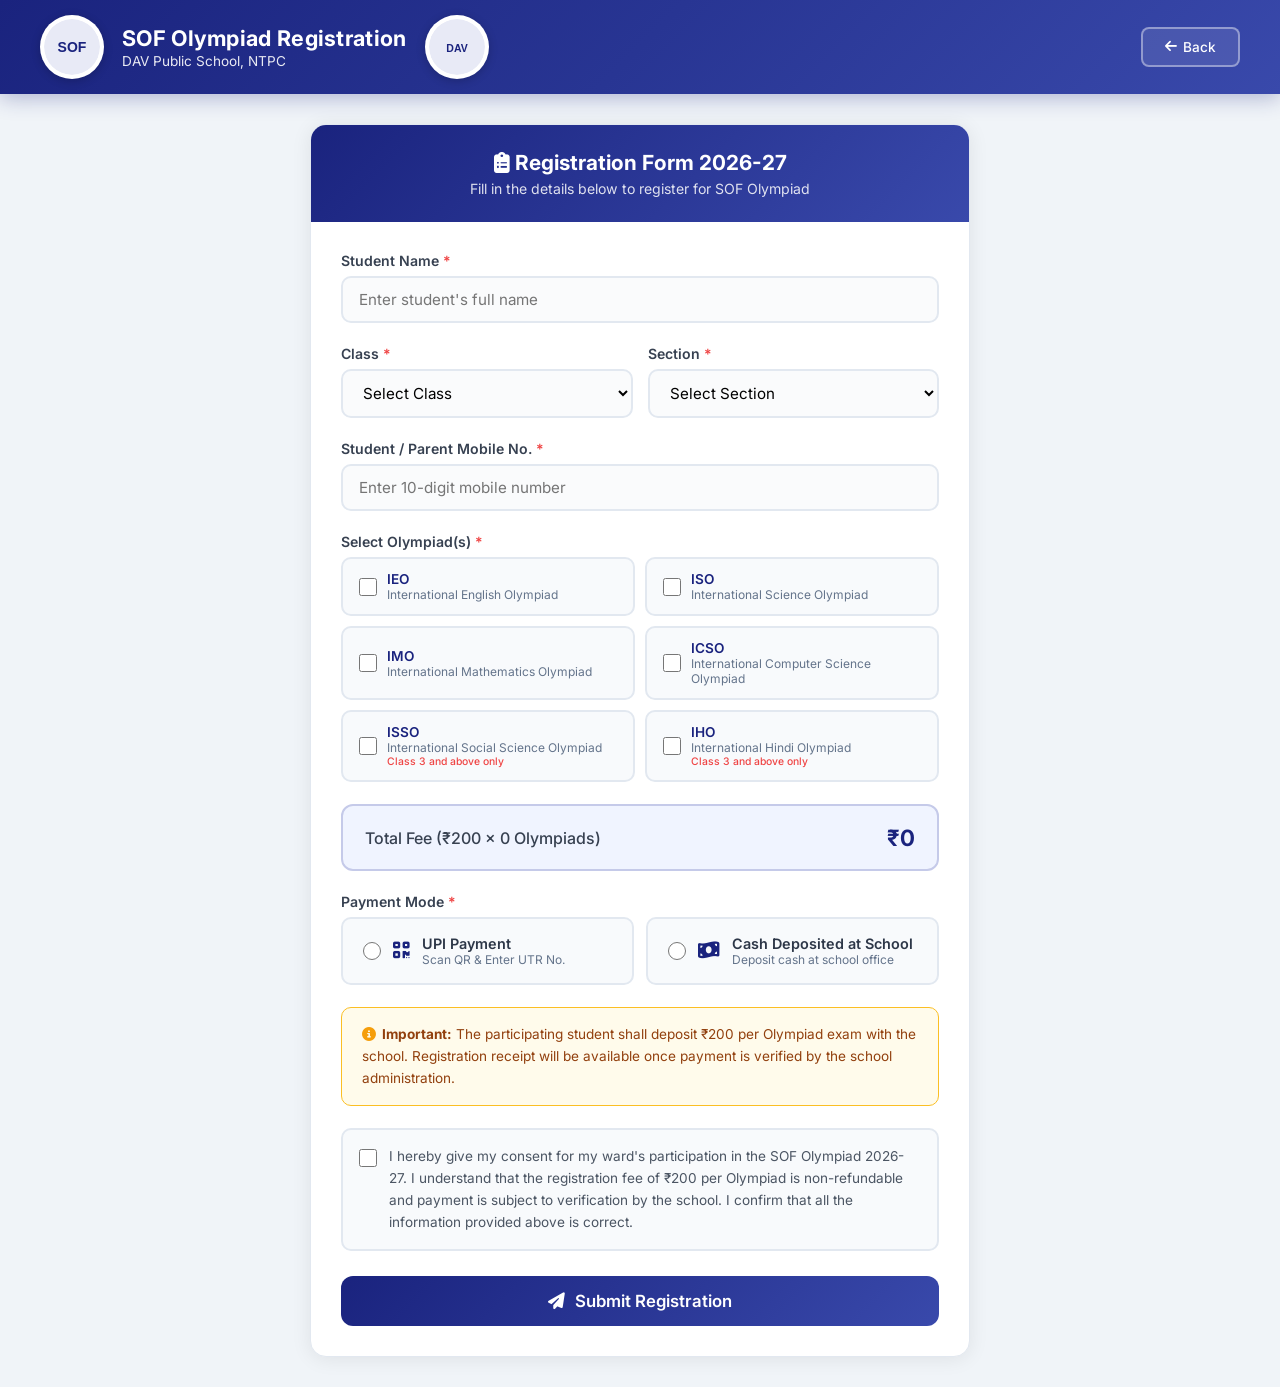
==== register.html @ 97f996d2 "Add files via upload" ====
<!DOCTYPE html>
<html lang="en">
<head>
  <meta charset="UTF-8">
  <meta name="viewport" content="width=device-width, initial-scale=1.0">
  <title>SOF Registration Form</title>
  <link rel="stylesheet" href="css/style.css">
  <link rel="stylesheet" href="https://cdnjs.cloudflare.com/ajax/libs/font-awesome/6.4.0/css/all.min.css">
  <style>
    .form-card{max-width:700px;margin:30px auto;background:white;border-radius:16px;overflow:hidden;box-shadow:0 2px 20px rgba(0,0,0,0.08);border:1px solid #e2e8f0;}
    .form-header{background:linear-gradient(135deg,#1a237e,#3949ab);color:white;padding:25px 30px;text-align:center;}
    .form-header h2{font-size:1.3rem;margin-bottom:5px;}.form-header p{opacity:0.85;font-size:0.88rem;}
    .form-body{padding:30px;}
    .fg{margin-bottom:22px;}.fg label{display:block;font-weight:600;font-size:0.88rem;color:#374151;margin-bottom:7px;}
    .fg .req{color:#ef4444;}
    .fg input[type="text"],.fg input[type="tel"],.fg select{width:100%;padding:12px 16px;border:2px solid #e2e8f0;border-radius:10px;font-size:0.95rem;font-family:'Inter',sans-serif;outline:none;transition:all 0.3s;background:#fafbfc;}
    .fg input:focus,.fg select:focus{border-color:#3949ab;background:white;box-shadow:0 0 0 3px rgba(57,73,171,0.1);}
    .form-row{display:grid;grid-template-columns:1fr 1fr;gap:15px;}
    .olympiad-grid{display:grid;grid-template-columns:1fr 1fr;gap:10px;}
    .olym-box{display:flex;align-items:center;gap:10px;padding:12px 16px;background:#f8fafc;border:2px solid #e2e8f0;border-radius:10px;cursor:pointer;transition:all 0.3s;}
    .olym-box:hover{border-color:#3949ab;background:#f0f2ff;}
    .olym-box.checked{border-color:#3949ab;background:#e8eaf6;}
    .olym-box.disabled{opacity:0.45;cursor:not-allowed;pointer-events:none;}
    .olym-box input[type="checkbox"]{width:18px;height:18px;accent-color:#1a237e;cursor:pointer;}
    .olym-box .o-label{font-weight:600;color:#1a237e;font-size:0.85rem;}
    .olym-box .o-name{font-size:0.75rem;color:#64748b;}
    .olym-box .o-note{font-size:0.65rem;color:#ef4444;font-weight:500;}
    .pay-options{display:grid;grid-template-columns:1fr 1fr;gap:12px;}
    .pay-opt{display:flex;align-items:center;gap:12px;padding:16px 20px;background:#f8fafc;border:2px solid #e2e8f0;border-radius:10px;cursor:pointer;transition:all 0.3s;}
    .pay-opt:hover{border-color:#3949ab;}.pay-opt.selected{border-color:#1a237e;background:#e8eaf6;}
    .pay-opt input[type="radio"]{width:18px;height:18px;accent-color:#1a237e;cursor:pointer;}
    .pay-opt i{font-size:1.2rem;color:#1a237e;}
    .fee-bar{background:#f0f4ff;border:2px solid #c5cae9;border-radius:12px;padding:18px 22px;margin-bottom:22px;display:flex;justify-content:space-between;align-items:center;}
    .fee-bar .f-label{font-weight:500;color:#374151;}.fee-bar .f-amount{font-size:1.4rem;font-weight:700;color:#1a237e;}

    /* Dynamic UPI & Cash Panels */
    .upi-panel{display:none;background:#f8faff;border:2px solid #3949ab;border-radius:14px;padding:22px;margin-bottom:22px;animation:slideUp 0.25s ease;}
    .upi-panel.show{display:block;}
    .qr-wrap{text-align:center;margin-bottom:18px;}
    .qr-wrap h4{color:#1a237e;font-size:1rem;margin-bottom:6px;}
    .qr-wrap p{color:#64748b;font-size:0.84rem;margin-bottom:12px;}
    .qr-img-box{display:inline-flex;align-items:center;justify-content:center;background:white;padding:14px;border-radius:12px;border:2px dashed #c5cae9;min-width:210px;min-height:210px;box-shadow:0 4px 12px rgba(26,35,126,0.08);}
    .qr-img-box img{max-width:220px;max-height:220px;object-fit:contain;border-radius:8px;}
    .qr-pay-badge{display:inline-block;margin-top:10px;background:#e8eaf6;color:#1a237e;padding:6px 16px;border-radius:20px;font-weight:700;font-size:0.9rem;}

    .cash-panel{display:none;background:#f0fdf4;border:2px solid #86efac;border-radius:12px;padding:18px 20px;margin-bottom:22px;color:#166534;font-size:0.88rem;line-height:1.6;animation:slideUp 0.25s ease;}
    .cash-panel.show{display:flex;align-items:flex-start;gap:12px;}
    .cash-panel i{font-size:1.3rem;color:#16a34a;margin-top:2px;flex-shrink:0;}

    .note-box{background:#fffbeb;border:1px solid #fbbf24;border-radius:10px;padding:16px 20px;margin-bottom:22px;font-size:0.85rem;color:#92400e;line-height:1.6;}
    .note-box i{color:#f59e0b;margin-right:6px;}
    .consent-box{display:flex;align-items:flex-start;gap:12px;padding:16px;background:#f8fafc;border:2px solid #e2e8f0;border-radius:10px;margin-bottom:25px;}
    .consent-box input{margin-top:3px;width:18px;height:18px;accent-color:#1a237e;flex-shrink:0;cursor:pointer;}
    .consent-box label{font-size:0.85rem;color:#4b5563;line-height:1.6;cursor:pointer;}
    .submit-btn{width:100%;padding:15px;background:linear-gradient(135deg,#1a237e,#3949ab);color:white;border:none;border-radius:12px;font-size:1.05rem;font-weight:600;cursor:pointer;transition:all 0.3s;display:flex;align-items:center;justify-content:center;gap:10px;font-family:'Inter',sans-serif;}
    .submit-btn:hover{transform:translateY(-2px);box-shadow:0 6px 20px rgba(26,35,126,0.3);}
    .submit-btn:disabled{opacity:0.6;cursor:not-allowed;transform:none;}
    .err{color:#ef4444;font-size:0.78rem;margin-top:4px;display:none;}
    .success-modal{display:none;position:fixed;top:0;left:0;width:100%;height:100%;background:rgba(0,0,0,0.5);z-index:1000;justify-content:center;align-items:center;}
    .success-modal.show{display:flex;}
    .sm-box{background:white;border-radius:20px;padding:40px;max-width:480px;width:90%;text-align:center;animation:slideUp 0.3s ease;}
    .sm-box .s-icon{width:70px;height:70px;background:#e8f5e9;border-radius:50%;display:flex;align-items:center;justify-content:center;margin:0 auto 20px;}
    .sm-box .s-icon i{font-size:2rem;color:#4caf50;}
    .sm-box h3{color:#1a237e;margin-bottom:10px;font-size:1.3rem;}
    .sm-box .tid{background:#e8eaf6;padding:15px 25px;border-radius:10px;margin:15px 0;font-size:1.5rem;font-weight:700;color:#1a237e;letter-spacing:2px;}
    .sm-box p{color:#64748b;font-size:0.9rem;line-height:1.6;margin-bottom:8px;}
    .s-btns{display:flex;gap:10px;margin-top:20px;justify-content:center;}
    @media(max-width:600px){.form-row,.olympiad-grid,.pay-options{grid-template-columns:1fr;}.form-body{padding:20px;}}
  </style>
</head>
<body>
  <header class="header">
    <div class="header-top">
      <div class="logo-section">
        <img src="https://sofworld.org/sites/default/files/SOF%20Logo%20100.png" alt="SOF Logo"
             onerror="this.src='data:image/svg+xml,<svg xmlns=%22http://www.w3.org/2000/svg%22 width=%2264%22 height=%2264%22><rect fill=%22%23e8eaf6%22 width=%2264%22 height=%2264%22 rx=%2232%22/><text x=%2232%22 y=%2238%22 text-anchor=%22middle%22 fill=%22%231a237e%22 font-size=%2216%22 font-weight=%22bold%22 font-family=%22Arial%22>SOF</text></svg>'">
        <div class="header-text"><h1>SOF Olympiad Registration</h1><p>DAV Public School, NTPC</p></div>
        <img src="https://upload.wikimedia.org/wikipedia/en/thumb/5/5d/DAV_Emblem.png/150px-DAV_Emblem.png" alt="DAV Logo"
             onerror="this.src='data:image/svg+xml,<svg xmlns=%22http://www.w3.org/2000/svg%22 width=%2264%22 height=%2264%22><rect fill=%22%23e8eaf6%22 width=%2264%22 height=%2264%22 rx=%2232%22/><text x=%2232%22 y=%2238%22 text-anchor=%22middle%22 fill=%22%231a237e%22 font-size=%2212%22 font-weight=%22bold%22 font-family=%22Arial%22>DAV</text></svg>'">
      </div>
      <a class="nav-btn" href="index.html"><i class="fas fa-arrow-left"></i> Back</a>
    </div>
  </header>

  <div style="max-width:700px;margin:0 auto;padding:0 20px;">
    <div class="form-card">
      <div class="form-header"><h2><i class="fas fa-clipboard-list"></i> Registration Form 2026-27</h2><p>Fill in the details below to register for SOF Olympiad</p></div>
      <div class="form-body">
        <form id="regForm" onsubmit="submitForm(event)">
          <div class="fg"><label>Student Name <span class="req">*</span></label><input type="text" id="studentName" placeholder="Enter student's full name" required><div class="err" id="nameErr">Please enter student name</div></div>
          <div class="form-row">
            <div class="fg"><label>Class <span class="req">*</span></label><select id="className" required onchange="onClassChange()"><option value="">Select Class</option></select><div class="err" id="classErr">Please select a class</div></div>
            <div class="fg"><label>Section <span class="req">*</span></label><select id="section" required><option value="">Select Section</option></select><div class="err" id="secErr">Please select a section</div></div>
          </div>
          <div class="fg"><label>Student / Parent Mobile No. <span class="req">*</span></label><input type="tel" id="mobile" placeholder="Enter 10-digit mobile number" maxlength="10" pattern="[0-9]{10}" required><div class="err" id="mobErr">Please enter valid 10-digit mobile number</div></div>

          <div class="fg">
            <label>Select Olympiad(s) <span class="req">*</span></label>
            <div class="olympiad-grid">
              <div class="olym-box" onclick="tog('ieo')"><input type="checkbox" id="ieo"><div><div class="o-label">IEO</div><div class="o-name">International English Olympiad</div></div></div>
              <div class="olym-box" onclick="tog('iso')"><input type="checkbox" id="iso"><div><div class="o-label">ISO</div><div class="o-name">International Science Olympiad</div></div></div>
              <div class="olym-box" onclick="tog('imo')"><input type="checkbox" id="imo"><div><div class="o-label">IMO</div><div class="o-name">International Mathematics Olympiad</div></div></div>
              <div class="olym-box" onclick="tog('icso')"><input type="checkbox" id="icso"><div><div class="o-label">ICSO</div><div class="o-name">International Computer Science Olympiad</div></div></div>
              <div class="olym-box" id="issoBox" onclick="tog('isso')"><input type="checkbox" id="isso"><div><div class="o-label">ISSO</div><div class="o-name">International Social Science Olympiad</div><div class="o-note">Class 3 and above only</div></div></div>
              <div class="olym-box" id="ihoBox" onclick="tog('iho')"><input type="checkbox" id="iho"><div><div class="o-label">IHO</div><div class="o-name">International Hindi Olympiad</div><div class="o-note">Class 3 and above only</div></div></div>
            </div>
            <div class="err" id="olymErr" style="margin-top:8px;">Please select at least one Olympiad</div>
          </div>

          <div class="fee-bar"><div class="f-label">Total Fee (₹200 × <span id="olymCount">0</span> Olympiad<span id="olymPlural">s</span>)</div><div class="f-amount">₹<span id="totalFee">0</span></div></div>

          <div class="fg">
            <label>Payment Mode <span class="req">*</span></label>
            <div class="pay-options">
              <div class="pay-opt" onclick="selPay('UPI')">
                <input type="radio" name="payMode" value="UPI" id="payUPI">
                <i class="fas fa-qrcode"></i>
                <div>
                  <div style="font-weight:600;font-size:0.9rem;">UPI Payment</div>
                  <div style="font-size:0.75rem;color:#64748b;">Scan QR &amp; Enter UTR No.</div>
                </div>
              </div>
              <div class="pay-opt" onclick="selPay('Cash')">
                <input type="radio" name="payMode" value="Cash" id="payCash">
                <i class="fas fa-money-bill-wave"></i>
                <div>
                  <div style="font-weight:600;font-size:0.9rem;">Cash Deposited at School</div>
                  <div style="font-size:0.75rem;color:#64748b;">Deposit cash at school office</div>
                </div>
              </div>
            </div>
            <div class="err" id="payErr" style="margin-top:8px;">Please select a payment mode</div>
          </div>

          <!-- Dynamic UPI QR & Mandatory UTR Section -->
          <div class="upi-panel" id="upiPanel">
            <div class="qr-wrap">
              <h4><i class="fas fa-qrcode"></i> Scan QR Code to Pay via UPI</h4>
              <p>Scan using any UPI app (GPay, PhonePe, Paytm, BHIM) and enter the 12-digit UTR / Transaction No. below.</p>
              <div class="qr-img-box" id="qrContainer">
                <span style="color:#64748b;font-size:0.85rem;">Loading QR Code...</span>
              </div>
              <div>
                <span class="qr-pay-badge">Amount Payable: ₹<span id="upiPayAmount">0</span></span>
              </div>
            </div>
            <div class="fg" style="margin-bottom:0;">
              <label>UTR / UPI Transaction No. <span class="req">*</span></label>
              <input type="text" id="utrNo" placeholder="Enter 12-digit UTR or UPI Transaction ID">
              <div class="err" id="utrErr">Please enter your UTR / Transaction Number to complete UPI registration</div>
            </div>
          </div>

          <!-- Dynamic Cash Deposited at School Message -->
          <div class="cash-panel" id="cashPanel">
            <i class="fas fa-school"></i>
            <div>
              <strong>Cash Deposit Instruction:</strong><br>
              Please deposit the cash fee of <strong>₹<span id="cashPayAmount">0</span></strong> directly at the school office / counter and mention your <strong>Tracking ID</strong> (generated after submitting this form). Your registration will be confirmed once the school administration verifies your cash payment.
            </div>
          </div>

          <div class="note-box"><i class="fas fa-info-circle"></i><strong>Important:</strong> The participating student shall deposit ₹200 per Olympiad exam with the school. Registration receipt will be available once payment is verified by the school administration.</div>

          <div class="consent-box"><input type="checkbox" id="consent"><label for="consent">I hereby give my consent for my ward's participation in the SOF Olympiad 2026-27. I understand that the registration fee of ₹200 per Olympiad is non-refundable and payment is subject to verification by the school. I confirm that all the information provided above is correct.</label></div>
          <div class="err" id="conErr" style="margin-bottom:15px;">Please provide your consent to proceed</div>

          <button type="submit" class="submit-btn" id="submitBtn"><i class="fas fa-paper-plane"></i> Submit Registration</button>
        </form>
      </div>
    </div>
  </div>

  <div class="success-modal" id="successModal">
    <div class="sm-box">
      <div class="s-icon"><i class="fas fa-check"></i></div>
      <h3>Registration Successful!</h3>
      <p>Your registration has been submitted successfully.</p>
      <div>Your Tracking ID:</div>
      <div class="tid" id="modalTID">SOF260001</div>
      <p id="modalFee">Total Fee: ₹200 for 1 Olympiad</p>
      <p id="modalPayInfo" style="font-size:0.85rem;color:#1a237e;font-weight:600;"></p>
      <p style="color:#ef4444;font-weight:500;">⚠️ Please note down your Tracking ID for future reference.</p>
      <p style="font-size:0.8rem;">Registration is confirmed once payment is verified by the school administration.</p>
      <div class="s-btns">
        <a class="modal-btn secondary" href="index.html"><i class="fas fa-home"></i> Home</a>
        <button class="modal-btn primary" onclick="newReg()"><i class="fas fa-plus"></i> New Registration</button>
      </div>
    </div>
  </div>

  <script src="js/api.js"></script>
  <script>
    var classesData = [];
    var paymentQrUrl = '';

    window.addEventListener('DOMContentLoaded', async function() {
      try {
        var results = await Promise.all([
          apiGet('getActiveClasses'),
          apiGet('getLandingContent')
        ]);
        classesData = results[0] || [];
        var content = results[1] || {};

        var sel = document.getElementById('className');
        classesData.forEach(function(c) {
          var o = document.createElement('option');
          o.value = c.className;
          o.textContent = 'Class ' + c.className;
          sel.appendChild(o);
        });

        paymentQrUrl = content.qr_code_url || '';
        renderQRBox();
      } catch (e) { console.error(e); }
    });

    function renderQRBox() {
      var box = document.getElementById('qrContainer');
      if (paymentQrUrl) {
        box.innerHTML = '<img src="' + paymentQrUrl + '" alt="School UPI QR Code" onerror="this.parentElement.innerHTML=\'<span style=color:#ef4444;font-size:0.85rem;>Unable to load QR image. Please contact school admin.</span>\'">';
      } else {
        box.innerHTML = '<span style="color:#ef4444;font-size:0.85rem;padding:15px;">QR Code not uploaded by Admin yet.<br>Please contact school administration.</span>';
      }
    }

    function onClassChange() {
      var v = document.getElementById('className').value;
      var secSel = document.getElementById('section');
      secSel.innerHTML = '<option value="">Select Section</option>';
      var cd = classesData.find(function(c) { return c.className === v; });
      if (cd) {
        cd.sections.split(',').map(function(s) { return s.trim(); }).forEach(function(s) {
          var o = document.createElement('option');
          o.value = s; o.textContent = 'Section ' + s;
          secSel.appendChild(o);
        });
      }
      var n = parseInt(v);
      var issoBox = document.getElementById('issoBox');
      var ihoBox = document.getElementById('ihoBox');
      if (n >= 3 || isNaN(n)) {
        issoBox.classList.remove('disabled');
        ihoBox.classList.remove('disabled');
      } else {
        issoBox.classList.add('disabled');
        ihoBox.classList.add('disabled');
        document.getElementById('isso').checked = false;
        document.getElementById('iho').checked = false;
        issoBox.classList.remove('checked');
        ihoBox.classList.remove('checked');
      }
      updFee();
    }

    function tog(id) {
      var b = document.getElementById(id);
      var c = b.closest('.olym-box');
      if (c.classList.contains('disabled')) return;
      b.checked = !b.checked;
      c.classList.toggle('checked', b.checked);
      updFee();
    }

    function updFee() {
      var n = 0;
      ['ieo','iso','imo','icso','isso','iho'].forEach(function(id) {
        if (document.getElementById(id).checked) n++;
      });
      var amt = n * 200;
      document.getElementById('olymCount').textContent = n;
      document.getElementById('totalFee').textContent = amt;
      document.getElementById('upiPayAmount').textContent = amt;
      document.getElementById('cashPayAmount').textContent = amt;
      document.getElementById('olymPlural').textContent = n === 1 ? '' : 's';
    }

    function selPay(m) {
      document.querySelectorAll('.pay-opt').forEach(function(o) { o.classList.remove('selected'); });
      document.getElementById('payErr').style.display = 'none';

      var upiPanel = document.getElementById('upiPanel');
      var cashPanel = document.getElementById('cashPanel');
      var utrInput = document.getElementById('utrNo');

      if (m === 'UPI') {
        document.getElementById('payUPI').checked = true;
        document.getElementById('payUPI').closest('.pay-opt').classList.add('selected');
        upiPanel.classList.add('show');
        cashPanel.classList.remove('show');
        utrInput.required = true;
      } else {
        document.getElementById('payCash').checked = true;
        document.getElementById('payCash').closest('.pay-opt').classList.add('selected');
        cashPanel.classList.add('show');
        upiPanel.classList.remove('show');
        utrInput.required = false;
        utrInput.value = '';
        document.getElementById('utrErr').style.display = 'none';
      }
    }

    function validate() {
      var v = true;
      function chk(id, err) {
        if (!document.getElementById(id).value.trim()) { document.getElementById(err).style.display = 'block'; v = false; }
        else { document.getElementById(err).style.display = 'none'; }
      }
      chk('studentName','nameErr'); chk('className','classErr'); chk('section','secErr');
      var mob = document.getElementById('mobile').value.trim();
      if (!mob || mob.length !== 10 || isNaN(mob)) { document.getElementById('mobErr').style.display = 'block'; v = false; }
      else { document.getElementById('mobErr').style.display = 'none'; }
      var any = false;
      ['ieo','iso','imo','icso','isso','iho'].forEach(function(id) { if (document.getElementById(id).checked) any = true; });
      if (!any) { document.getElementById('olymErr').style.display = 'block'; v = false; }
      else { document.getElementById('olymErr').style.display = 'none'; }

      var selectedPay = document.querySelector('input[name="payMode"]:checked');
      if (!selectedPay) {
        document.getElementById('payErr').style.display = 'block';
        v = false;
      } else {
        document.getElementById('payErr').style.display = 'none';
        if (selectedPay.value === 'UPI') {
          var utrVal = document.getElementById('utrNo').value.trim();
          if (!utrVal || utrVal.length < 6) {
            document.getElementById('utrErr').style.display = 'block';
            v = false;
          } else {
            document.getElementById('utrErr').style.display = 'none';
          }
        }
      }

      if (!document.getElementById('consent').checked) { document.getElementById('conErr').style.display = 'block'; v = false; }
      else { document.getElementById('conErr').style.display = 'none'; }
      return v;
    }

    async function submitForm(e) {
      e.preventDefault();
      if (!validate()) return;
      var btn = document.getElementById('submitBtn');
      btn.disabled = true;
      btn.innerHTML = '<div class="spinner white"></div> Submitting...';
      var payMode = document.querySelector('input[name="payMode"]:checked').value;
      var utrVal = payMode === 'UPI' ? document.getElementById('utrNo').value.trim() : '';

      var fd = {
        studentName: document.getElementById('studentName').value.trim(),
        className: document.getElementById('className').value,
        section: document.getElementById('section').value,
        mobile: document.getElementById('mobile').value.trim(),
        ieo: document.getElementById('ieo').checked,
        iso: document.getElementById('iso').checked,
        imo: document.getElementById('imo').checked,
        icso: document.getElementById('icso').checked,
        isso: document.getElementById('isso').checked,
        iho: document.getElementById('iho').checked,
        paymentMode: payMode,
        utrNo: utrVal
      };
      try {
        var r = await apiPost('submitRegistration', { formData: fd });
        btn.disabled = false;
        btn.innerHTML = '<i class="fas fa-paper-plane"></i> Submit Registration';
        if (r.success) {
          document.getElementById('modalTID').textContent = r.trackingId;
          document.getElementById('modalFee').textContent = 'Total Fee: ₹' + r.totalAmount + ' for ' + r.olympiadCount + ' Olympiad' + (r.olympiadCount > 1 ? 's' : '');
          document.getElementById('modalPayInfo').textContent = payMode === 'UPI'
            ? 'Payment Mode: UPI (UTR: ' + utrVal + ')'
            : 'Payment Mode: Cash (To be deposited at school office)';
          document.getElementById('successModal').classList.add('show');
        } else { alert('Error: ' + r.message); }
      } catch (er) {
        btn.disabled = false;
        btn.innerHTML = '<i class="fas fa-paper-plane"></i> Submit Registration';
        alert('Server error. Try again.');
      }
    }

    function newReg() {
      document.getElementById('successModal').classList.remove('show');
      document.getElementById('regForm').reset();
      document.querySelectorAll('.olym-box').forEach(function(e) { e.classList.remove('checked'); });
      document.querySelectorAll('.pay-opt').forEach(function(e) { e.classList.remove('selected'); });
      document.getElementById('upiPanel').classList.remove('show');
      document.getElementById('cashPanel').classList.remove('show');
      updFee();
      window.scrollTo(0, 0);
    }
  </script>
</body>
</html>
---- css/style.css ----
@import url('https://fonts.googleapis.com/css2?family=Inter:wght@300;400;500;600;700&display=swap');

*{margin:0;padding:0;box-sizing:border-box;}

body{
  font-family:'Inter',sans-serif;
  background:#f0f4f8;
  color:#2d3748;
  min-height:100vh;
}

/* ---- HEADER ---- */
.header{
  background:linear-gradient(135deg,#1a237e 0%,#283593 50%,#3949ab 100%);
  color:white;
  box-shadow:0 4px 20px rgba(26,35,126,0.3);
}
.header-top{
  display:flex;align-items:center;justify-content:space-between;
  padding:15px 40px;flex-wrap:wrap;gap:15px;
}
.logo-section{display:flex;align-items:center;gap:18px;}
.logo-section img{
  width:64px;height:64px;border-radius:50%;object-fit:contain;
  background:white;padding:4px;box-shadow:0 2px 10px rgba(0,0,0,0.2);
}
.header-text h1{font-size:1.35rem;font-weight:700;letter-spacing:0.3px;}
.header-text p{font-size:0.85rem;opacity:0.9;margin-top:2px;}
.header-nav{display:flex;gap:10px;}

.nav-btn{
  padding:10px 22px;border:2px solid rgba(255,255,255,0.4);
  background:rgba(255,255,255,0.1);color:white;border-radius:8px;
  cursor:pointer;font-size:0.85rem;font-weight:500;text-decoration:none;
  transition:all 0.3s;display:inline-flex;align-items:center;gap:6px;
}
.nav-btn:hover{background:rgba(255,255,255,0.25);border-color:rgba(255,255,255,0.7);transform:translateY(-1px);}
.nav-btn.primary{background:#ff6f00;border-color:#ff6f00;}
.nav-btn.primary:hover{background:#e65100;}

/* ---- CONTAINER ---- */
.container{max-width:1100px;margin:0 auto;padding:30px 20px;}

/* ---- HERO ---- */
.hero{
  background:white;border-radius:16px;padding:40px;text-align:center;
  margin-bottom:30px;box-shadow:0 2px 15px rgba(0,0,0,0.06);border:1px solid #e2e8f0;
}
.hero h2{font-size:1.8rem;color:#1a237e;margin-bottom:8px;font-weight:700;}
.hero p{color:#64748b;font-size:1.05rem;}

/* ---- ANNOUNCEMENT ---- */
.announcement{
  background:linear-gradient(135deg,#fff3e0,#ffe0b2);border-left:5px solid #ff6f00;
  border-radius:12px;padding:20px 25px;margin-bottom:30px;
  display:flex;align-items:flex-start;gap:15px;
}
.announcement i{color:#ff6f00;font-size:1.3rem;margin-top:2px;}
.announcement p{color:#e65100;font-weight:500;font-size:0.95rem;line-height:1.5;}

/* ---- SCHEDULE ---- */
.schedule-section{
  background:white;border-radius:16px;overflow:hidden;
  box-shadow:0 2px 15px rgba(0,0,0,0.06);border:1px solid #e2e8f0;margin-bottom:30px;
}
.schedule-header{
  background:linear-gradient(135deg,#1a237e,#3949ab);color:white;
  padding:20px 30px;display:flex;align-items:center;gap:12px;
}
.schedule-header i{font-size:1.3rem;}
.schedule-header h3{font-size:1.15rem;font-weight:600;}
.schedule-list{padding:10px 0;}
.schedule-item{
  display:flex;align-items:center;justify-content:space-between;
  padding:16px 30px;border-bottom:1px solid #f1f5f9;transition:background 0.2s;
}
.schedule-item:last-child{border-bottom:none;}
.schedule-item:hover{background:#f8faff;}
.exam-info{display:flex;align-items:center;gap:14px;}
.exam-badge{
  background:#e8eaf6;color:#1a237e;padding:6px 14px;border-radius:20px;
  font-weight:700;font-size:0.8rem;min-width:55px;text-align:center;
}
.exam-name{font-weight:500;color:#334155;font-size:0.95rem;}
.exam-date{
  background:#f1f5f9;padding:8px 18px;border-radius:8px;
  font-weight:600;color:#1a237e;font-size:0.9rem;white-space:nowrap;
}

/* ---- INFO CARDS ---- */
.info-cards{display:grid;grid-template-columns:1fr 1fr;gap:20px;margin-bottom:30px;}
.info-card{
  background:white;border-radius:14px;padding:25px;
  box-shadow:0 2px 15px rgba(0,0,0,0.06);border:1px solid #e2e8f0;
}
.info-card h4{color:#1a237e;font-size:1rem;margin-bottom:10px;display:flex;align-items:center;gap:8px;}
.info-card p{color:#64748b;font-size:0.9rem;line-height:1.6;}
.fee-highlight{background:#e8eaf6;color:#1a237e;padding:4px 10px;border-radius:6px;font-weight:700;}

/* ---- CTA ---- */
.cta-section{
  background:linear-gradient(135deg,#1a237e,#3949ab);border-radius:16px;
  padding:40px;text-align:center;color:white;margin-bottom:30px;
}
.cta-section h3{font-size:1.5rem;margin-bottom:12px;}
.cta-section p{opacity:0.9;margin-bottom:25px;font-size:0.95rem;}
.cta-btn{
  display:inline-flex;align-items:center;gap:10px;padding:14px 40px;
  background:#ff6f00;color:white;text-decoration:none;border-radius:10px;
  font-weight:600;font-size:1.05rem;transition:all 0.3s;border:none;cursor:pointer;
  box-shadow:0 4px 15px rgba(255,111,0,0.3);
}
.cta-btn:hover{background:#e65100;transform:translateY(-2px);}

/* ---- TRACK SECTION ---- */
.track-section{
  background:white;border-radius:14px;padding:25px;margin-bottom:30px;
  box-shadow:0 2px 15px rgba(0,0,0,0.06);border:1px solid #e2e8f0;
}
.track-section h4{color:#1a237e;margin-bottom:15px;display:flex;align-items:center;gap:8px;}
.track-form{display:flex;gap:10px;}
.track-form input{
  flex:1;padding:12px 16px;border:2px solid #e2e8f0;border-radius:8px;
  font-size:0.95rem;font-family:'Inter',sans-serif;outline:none;transition:border-color 0.3s;
}
.track-form input:focus{border-color:#3949ab;}
.track-form button{
  padding:12px 24px;background:#1a237e;color:white;border:none;border-radius:8px;
  cursor:pointer;font-weight:600;font-size:0.9rem;font-family:'Inter',sans-serif;transition:background 0.3s;
}
.track-form button:hover{background:#3949ab;}

.track-result{margin-top:15px;padding:20px;border-radius:12px;display:none;}
.track-result.show{display:block;}
.track-result.success{background:#f0fdf4;border:1px solid #86efac;}
.track-result.error{background:#fef2f2;border:1px solid #fca5a5;}
.track-result.loading{background:#f8fafc;border:1px solid #e2e8f0;text-align:center;}

.track-info-grid{display:grid;grid-template-columns:1fr 1fr;gap:12px;font-size:0.9rem;}
.track-info-grid div{padding:4px 0;}
.track-info-grid strong{color:#374151;}

.track-status{
  display:inline-flex;align-items:center;gap:5px;padding:4px 12px;
  border-radius:20px;font-weight:600;font-size:0.82rem;
}
.track-status.verified{background:#dcfce7;color:#166534;}
.track-status.pending{background:#fef3c7;color:#92400e;}

.track-actions{
  margin-top:15px;padding-top:15px;border-top:1px solid #e2e8f0;
  display:flex;gap:10px;flex-wrap:wrap;
}
.track-btn{
  padding:10px 20px;border:none;border-radius:8px;font-weight:600;
  font-size:0.88rem;cursor:pointer;font-family:'Inter',sans-serif;
  display:inline-flex;align-items:center;gap:6px;transition:all 0.3s;
}
.track-btn.receipt-btn{background:#1a237e;color:white;}
.track-btn.receipt-btn:hover{background:#283593;}
.track-btn.print-btn{background:#f1f5f9;color:#374151;}
.track-btn.print-btn:hover{background:#e2e8f0;}

/* ---- RECEIPT (shared) ---- */
.receipt-modal-overlay{
  display:none;position:fixed;top:0;left:0;width:100%;height:100%;
  background:rgba(0,0,0,0.55);z-index:2000;justify-content:center;
  align-items:center;padding:20px;
}
.receipt-modal-overlay.show{display:flex;}
.receipt-modal{
  background:white;border-radius:18px;max-width:580px;width:100%;
  max-height:92vh;overflow-y:auto;animation:slideUp 0.3s ease;
}
.receipt-modal-header{
  padding:18px 25px;border-bottom:1px solid #e2e8f0;
  display:flex;align-items:center;justify-content:space-between;
}
.receipt-modal-header h3{color:#1a237e;font-size:1.05rem;display:flex;align-items:center;gap:8px;}
.receipt-modal-close{
  width:34px;height:34px;border:none;background:#f1f5f9;border-radius:8px;
  cursor:pointer;font-size:1.1rem;color:#64748b;display:flex;align-items:center;justify-content:center;
}
.receipt-modal-close:hover{background:#e2e8f0;}
.receipt-modal-body{padding:25px;}
.receipt-modal-footer{
  padding:15px 25px;border-top:1px solid #e2e8f0;
  display:flex;justify-content:flex-end;gap:10px;
}
.receipt-box{border:2px solid #1a237e;border-radius:14px;padding:28px;max-width:520px;margin:0 auto;}
.receipt-top{border-bottom:2px dashed #cbd5e1;padding-bottom:18px;margin-bottom:18px;}
.receipt-logos{display:flex;align-items:center;justify-content:center;gap:15px;}
.receipt-logo-img{width:50px;height:50px;object-fit:contain;border-radius:50%;}
.receipt-title-block{text-align:center;}
.receipt-title-block h3{color:#1a237e;font-size:1.05rem;}
.receipt-title-block p{color:#64748b;font-size:0.82rem;}
.receipt-tag{
  display:inline-block;margin-top:6px;padding:3px 14px;background:#e8eaf6;
  color:#1a237e;border-radius:20px;font-weight:700;font-size:0.78rem;
}
.receipt-body-content{padding:5px 0;}
.receipt-row{display:flex;justify-content:space-between;padding:5px 0;font-size:0.88rem;}
.r-label{color:#64748b;}.r-value{font-weight:600;color:#1e293b;}
.receipt-divider{height:1px;background:#e2e8f0;margin:8px 0;}
.receipt-total-row{
  display:flex;justify-content:space-between;padding:12px 0 5px;margin-top:10px;
  border-top:2px solid #1a237e;font-size:1.1rem;font-weight:700;color:#1a237e;
}
.receipt-footer-section{text-align:center;margin-top:18px;padding-top:15px;border-top:2px dashed #cbd5e1;}
.receipt-footer-section p{font-size:0.72rem;color:#94a3b8;line-height:1.6;}

/* ---- FOOTER ---- */
.footer{background:#1a237e;color:rgba(255,255,255,0.7);text-align:center;padding:25px;font-size:0.85rem;}
.footer a{color:rgba(255,255,255,0.5);text-decoration:none;font-size:0.75rem;}

/* ---- SPINNER ---- */
.spinner{
  display:inline-block;width:22px;height:22px;
  border:3px solid rgba(26,35,126,0.15);border-radius:50%;
  border-top-color:#1a237e;animation:spin 0.8s ease-in-out infinite;
}
.spinner.white{border-color:rgba(255,255,255,0.3);border-top-color:white;}
@keyframes spin{to{transform:rotate(360deg);}}

/* ---- TOAST ---- */
.toast{
  position:fixed;bottom:30px;right:30px;background:#1a237e;color:white;
  padding:14px 24px;border-radius:10px;box-shadow:0 4px 20px rgba(0,0,0,0.2);
  font-size:0.9rem;font-weight:500;z-index:9999;display:none;
  align-items:center;gap:8px;animation:slideIn 0.3s ease;
}
.toast.success{background:#2e7d32;}.toast.error{background:#c62828;}.toast.show{display:flex;}
@keyframes slideIn{from{transform:translateX(100%);opacity:0;}to{transform:translateX(0);opacity:1;}}

/* ---- MODAL GENERIC ---- */
.modal-overlay{
  display:none;position:fixed;top:0;left:0;width:100%;height:100%;
  background:rgba(0,0,0,0.5);z-index:1000;justify-content:center;align-items:center;
}
.modal-overlay.show{display:flex;}
@keyframes slideUp{from{transform:translateY(30px);opacity:0;}to{transform:translateY(0);opacity:1;}}

.modal-btn{
  padding:10px 22px;border-radius:8px;font-weight:600;font-size:0.88rem;
  cursor:pointer;border:none;transition:all 0.3s;font-family:'Inter',sans-serif;
  display:inline-flex;align-items:center;gap:6px;text-decoration:none;
}
.modal-btn.primary{background:#1a237e;color:white;}
.modal-btn.primary:hover{background:#283593;}
.modal-btn.secondary{background:#f1f5f9;color:#374151;}

/* ---- RESPONSIVE ---- */
@media(max-width:768px){
  .header-top{padding:15px 20px;justify-content:center;text-align:center;}
  .logo-section{flex-wrap:wrap;justify-content:center;}
  .header-nav{width:100%;justify-content:center;}
  .header-text h1{font-size:1.1rem;}
  .hero{padding:25px 20px;}.hero h2{font-size:1.4rem;}
  .schedule-item{flex-direction:column;align-items:flex-start;gap:8px;padding:14px 20px;}
  .info-cards{grid-template-columns:1fr;}
  .cta-section{padding:25px 20px;}
  .track-form{flex-direction:column;}
  .track-info-grid{grid-template-columns:1fr;}
}
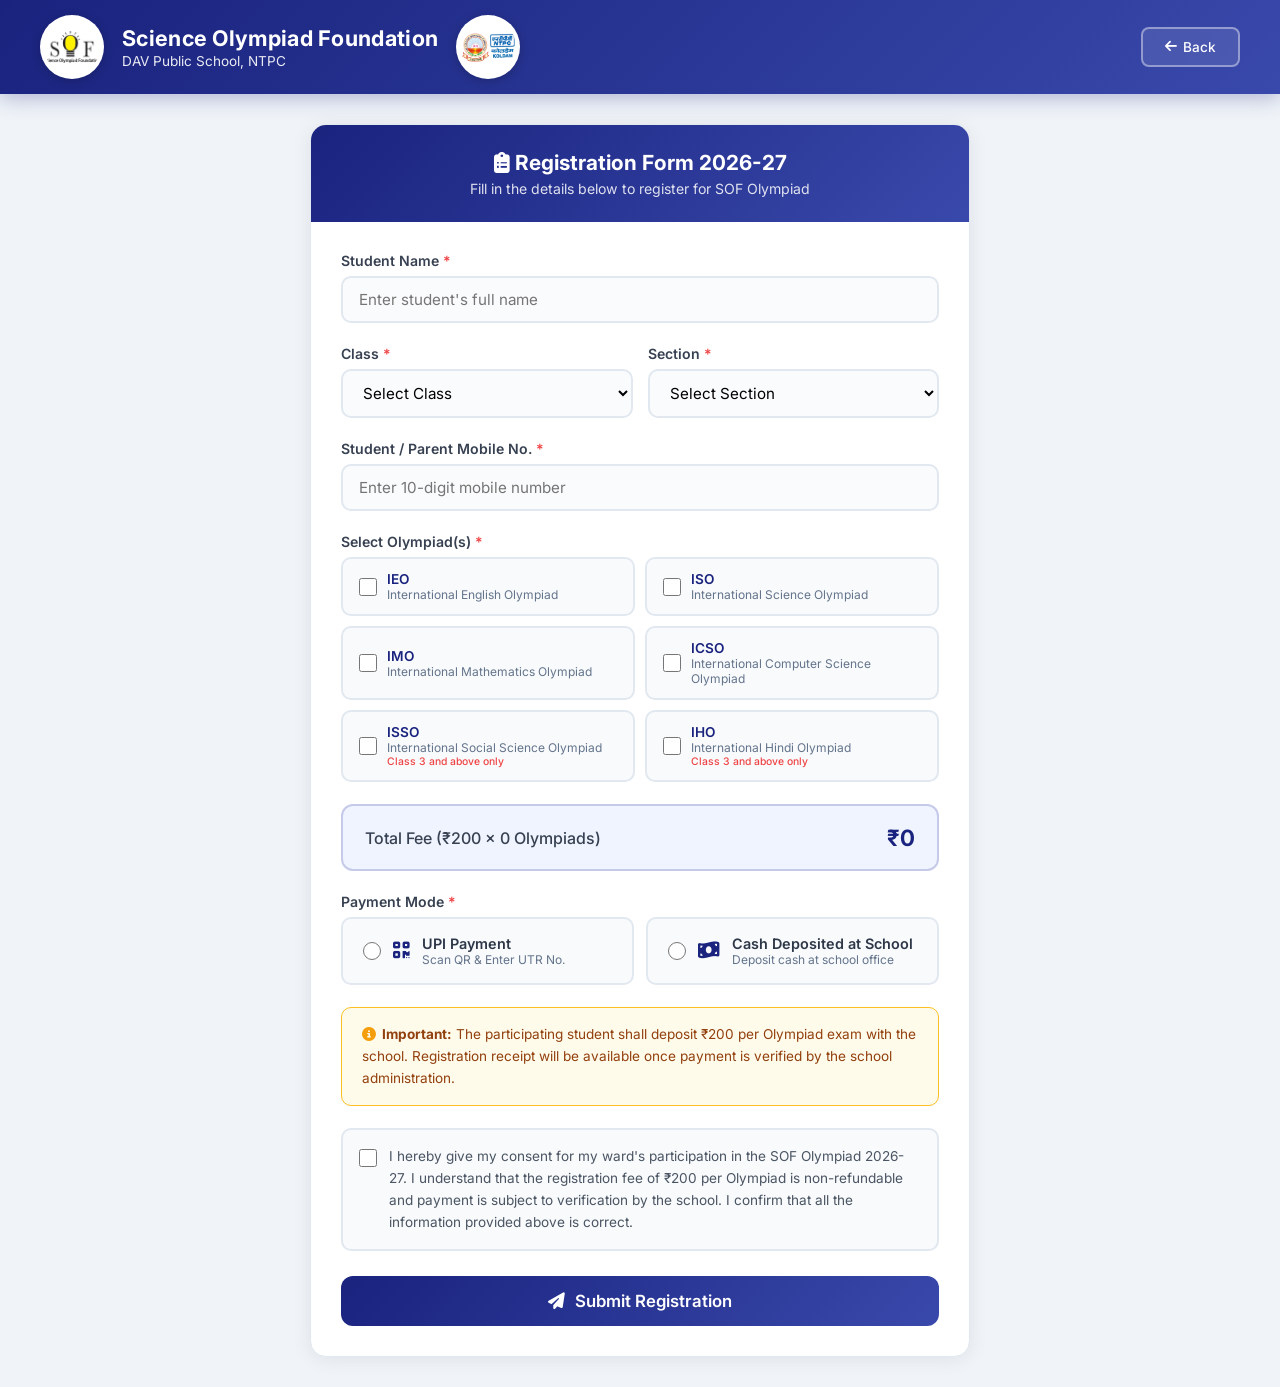
==== commit 9ffbcb18: "Update register.html" ====
--- a/register.html
+++ b/register.html
@@ -71,12 +71,15 @@
 <body>
   <header class="header">
     <div class="header-top">
-      <div class="logo-section">
-        <img src="https://sofworld.org/sites/default/files/SOF%20Logo%20100.png" alt="SOF Logo"
+     <div class="logo-section">
+        <img src="images/sof-logo.png" alt="SOF Logo"
              onerror="this.src='data:image/svg+xml,<svg xmlns=%22http://www.w3.org/2000/svg%22 width=%2264%22 height=%2264%22><rect fill=%22%23e8eaf6%22 width=%2264%22 height=%2264%22 rx=%2232%22/><text x=%2232%22 y=%2238%22 text-anchor=%22middle%22 fill=%22%231a237e%22 font-size=%2216%22 font-weight=%22bold%22 font-family=%22Arial%22>SOF</text></svg>'">
-        <div class="header-text"><h1>SOF Olympiad Registration</h1><p>DAV Public School, NTPC</p></div>
-        <img src="https://upload.wikimedia.org/wikipedia/en/thumb/5/5d/DAV_Emblem.png/150px-DAV_Emblem.png" alt="DAV Logo"
-             onerror="this.src='data:image/svg+xml,<svg xmlns=%22http://www.w3.org/2000/svg%22 width=%2264%22 height=%2264%22><rect fill=%22%23e8eaf6%22 width=%2264%22 height=%2264%22 rx=%2232%22/><text x=%2232%22 y=%2238%22 text-anchor=%22middle%22 fill=%22%231a237e%22 font-size=%2212%22 font-weight=%22bold%22 font-family=%22Arial%22>DAV</text></svg>'">
+        <div class="header-text">
+          <h1>Science Olympiad Foundation</h1>
+          <p id="schoolNameHeader">DAV Public School, NTPC</p>
+        </div>
+        <img src="images/dav-logo.png" alt="DAV Logo"
+             onerror="this.src='data:image/svg+xml,<svg xmlns=%22http://www.w3.org/2000/svg%22 width=%2264%22 height=%2264%22><rect fill=%22%23e8eaf6%22 width=%2264%22 height=%2264%22 rx=%2232%22/><text x=%2232%22 y=%2235%22 text-anchor=%22middle%22 fill=%22%231a237e%22 font-size=%2212%22 font-weight=%22bold%22 font-family=%22Arial%22>DAV</text><text x=%2232%22 y=%2250%22 text-anchor=%22middle%22 fill=%22%231a237e%22 font-size=%2210%22 font-family=%22Arial%22>NTPC</text></svg>'">
       </div>
       <a class="nav-btn" href="index.html"><i class="fas fa-arrow-left"></i> Back</a>
     </div>
@@ -392,4 +395,4 @@
     }
   </script>
 </body>
-</html>+</html>
